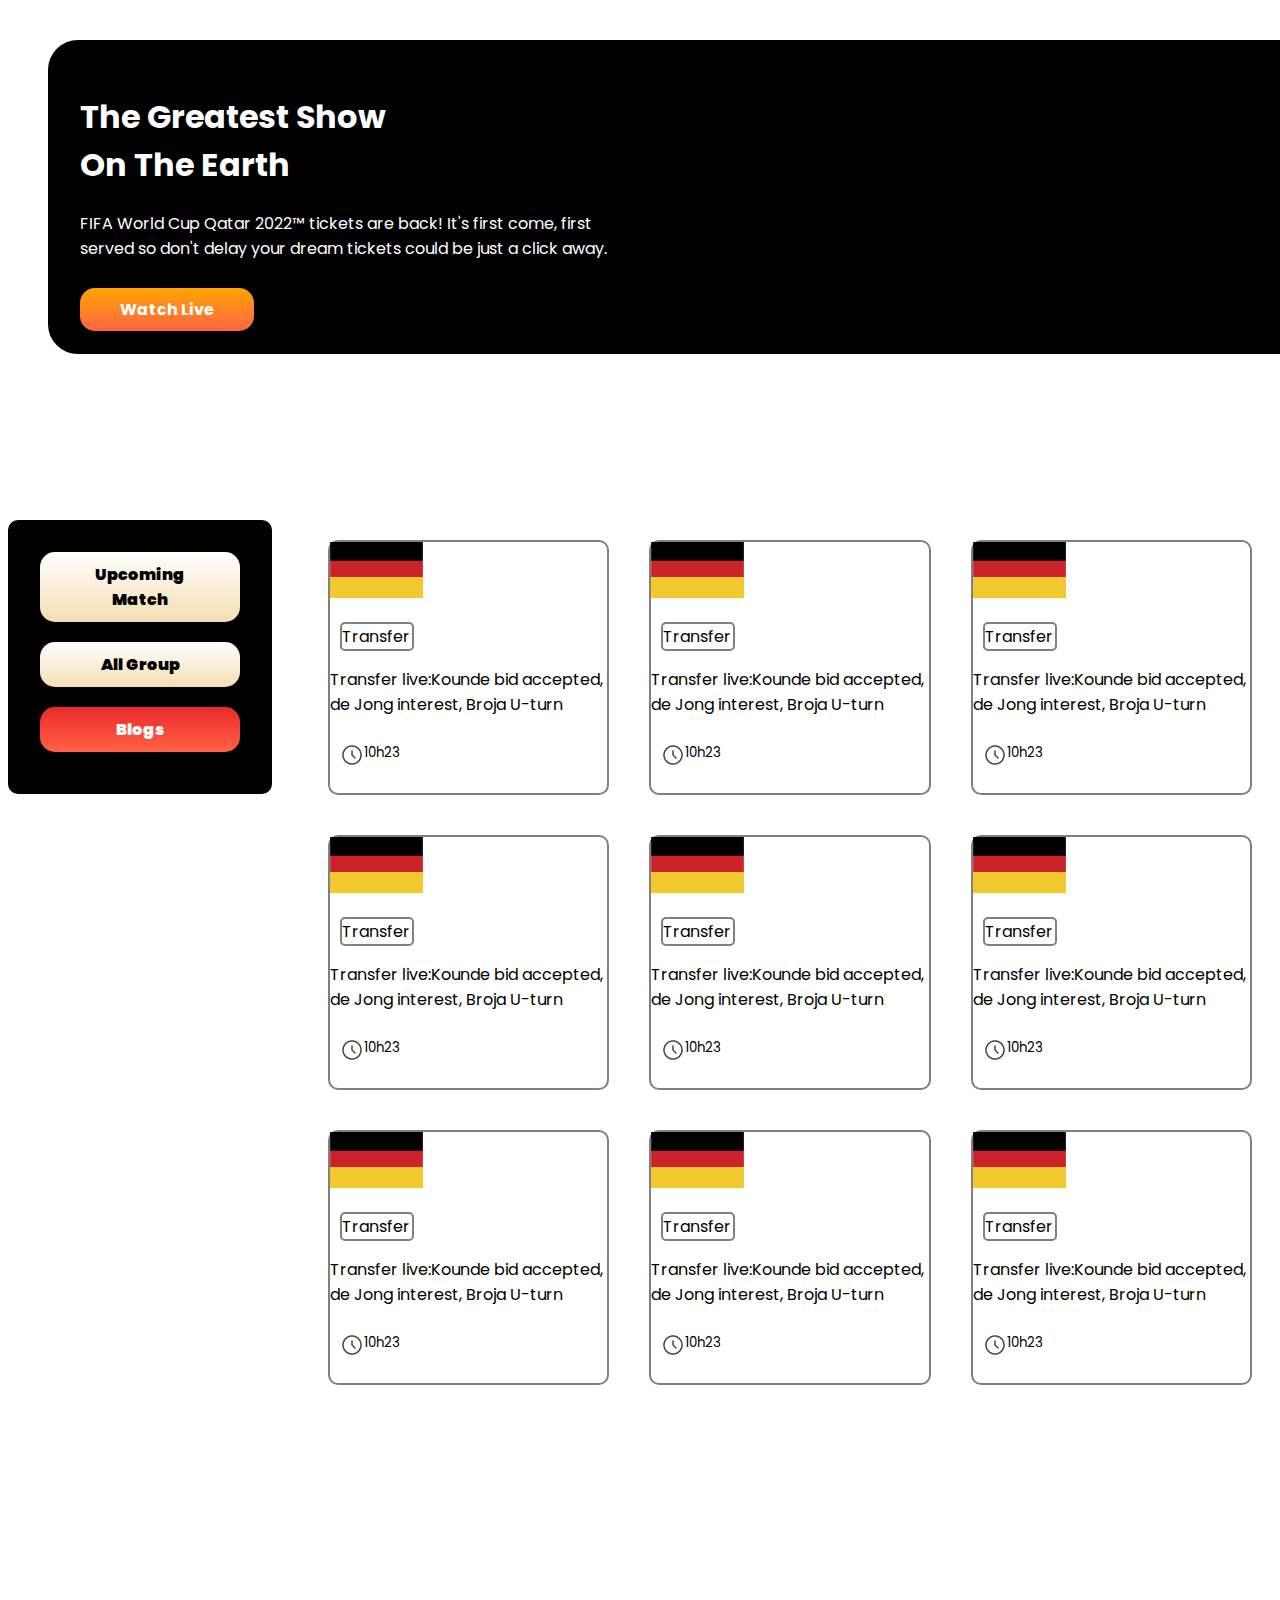
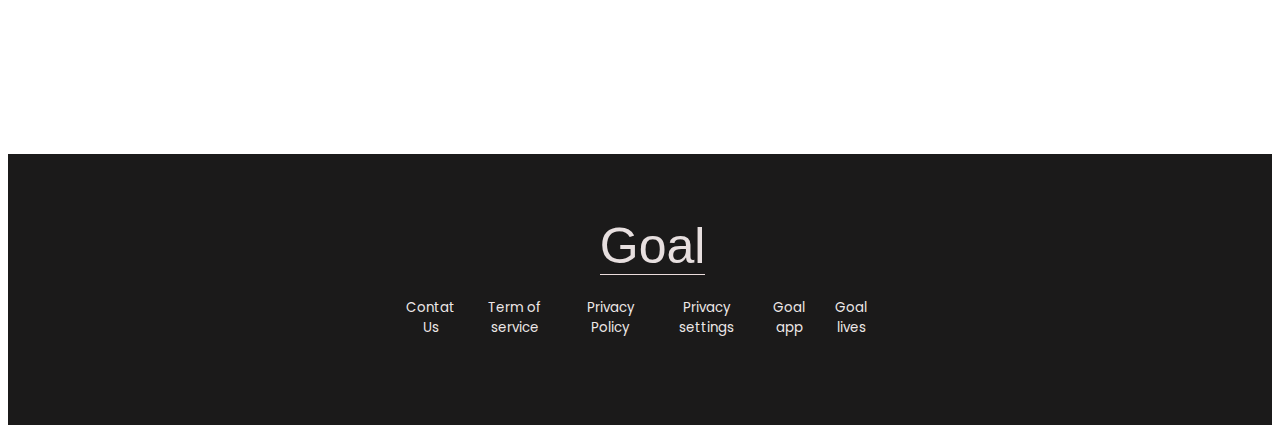
==== match.html @ 813bddba "my world cup" ====
<!DOCTYPE html>
<html lang="en">
<head>
    <meta charset="UTF-8">
    <meta http-equiv="X-UA-Compatible" content="IE=edge">
    <meta name="viewport" content="width=device-width, initial-scale=1.0">
    <link rel="preconnect" href="https://fonts.googleapis.com">
    <link rel="preconnect" href="https://fonts.gstatic.com" crossorigin>
    <link href="https://fonts.googleapis.com/css2?family=Poppins&display=swap" rel="stylesheet">
    <link rel="stylesheet" href="style.css">
    <title>A website of World-Cup</title>
    <script src="https://kit.fontawesome.com/1247c15ee6.js" crossorigin="anonymous"></script>
</head>
<body>
    <header>
        <div class="padding-set">
            <h1>The Greatest Show <br> On The Earth</h1>
            <p class="padding">FIFA World Cup Qatar 2022™ tickets are back! It's first come, first <br> served so don't delay your dream tickets could be just a click away. </p>
            <a class="watch-live" href="">Watch Live  <i class="fa-solid fa-angles-right"></i></a>
        </div>
        <div>
            <img src="world-cup/assets/Banner Image.png" alt="">
        </div>
   </header>
    <main>
        <section>
            <aside class="side-nav">
                <div class="border">
                    <nav class="nav-padding color-change "><a class="textdecoration" href=""> Upcoming Match </a></nav>
                    <nav class="nav-padding color-change"><a class="textdecoration" href=""> All Group</a></nav>
                    <nav class="nav-padding"><a class="textdecoration font-color" href=""> Blogs </a></nav>
                </div>
            </aside>
            <div class="image-icon">
              <section class="flex">
                <div class="Transfer-page">
                    <img src="assets/germany Flag.png" alt="">
                    <p class="transfer"> Transfer</p>
                    <p> Transfer live:Kounde bid accepted, <br> de Jong interest, Broja U-turn</p>
                    <p> <small> <img src="assets/Time Icon.png" alt="">10h <img src="world-cup/assets/Chat Icon.png" alt="">23</small></p>  
                </div>
                <div class="Transfer-page">
                    <img src="assets/germany Flag.png" alt="">
                    <p class="transfer"> Transfer</p>
                    <p> Transfer live:Kounde bid accepted, <br> de Jong interest, Broja U-turn</p>
                    <p> <small> <img src="assets/Time Icon.png" alt="">10h <img src="world-cup/assets/Chat Icon.png" alt="">23</small></p>  
                </div>
                <div class="Transfer-page">
                    <img src="assets/germany Flag.png" alt="">
                    <p class="transfer"> Transfer</p>
                    <p> Transfer live:Kounde bid accepted, <br> de Jong interest, Broja U-turn</p>
                    <p> <small> <img src="assets/Time Icon.png" alt="">10h <img src="world-cup/assets/Chat Icon.png" alt="">23</small></p>  
                </div>
              </section>
              <section class="flex">
                <div class="Transfer-page">
                    <img src="assets/germany Flag.png" alt="">
                    <p class="transfer"> Transfer</p>
                    <p> Transfer live:Kounde bid accepted, <br> de Jong interest, Broja U-turn</p>
                    <p> <small> <img src="assets/Time Icon.png" alt="">10h <img src="world-cup/assets/Chat Icon.png" alt="">23</small></p>  
                </div>
                <div class="Transfer-page">
                    <img src="assets/germany Flag.png" alt="">
                    <p class="transfer"> Transfer</p>
                    <p> Transfer live:Kounde bid accepted, <br> de Jong interest, Broja U-turn</p>
                    <p> <small> <img src="assets/Time Icon.png" alt="">10h <img src="world-cup/assets/Chat Icon.png" alt="">23</small></p>  
                </div>
                <div class="Transfer-page">
                    <img src="assets/germany Flag.png" alt="">
                    <p class="transfer"> Transfer</p>
                    <p> Transfer live:Kounde bid accepted, <br> de Jong interest, Broja U-turn</p>
                    <p> <small> <img src="assets/Time Icon.png" alt="">10h <img src="world-cup/assets/Chat Icon.png" alt="">23</small></p>  
                </div>
              </section> 
              <section class="flex">
                <div class="Transfer-page">
                    <img src="assets/germany Flag.png" alt="">
                    <p class="transfer"> Transfer</p>
                    <p> Transfer live:Kounde bid accepted, <br> de Jong interest, Broja U-turn</p>
                    <p> <small> <img src="assets/Time Icon.png" alt="">10h <img src="world-cup/assets/Chat Icon.png" alt="">23</small></p>  
                </div>
                <div class="Transfer-page">
                    <img src="assets/germany Flag.png" alt="">
                    <p class="transfer"> Transfer</p>
                    <p> Transfer live:Kounde bid accepted, <br> de Jong interest, Broja U-turn</p>
                    <p> <small> <img src="assets/Time Icon.png" alt="">10h <img src="world-cup/assets/Chat Icon.png" alt="">23</small></p>  
                </div>
                <div class="Transfer-page">
                    <img src="assets/germany Flag.png" alt="">
                    <p class="transfer"> Transfer</p>
                    <p> Transfer live:Kounde bid accepted, <br> de Jong interest, Broja U-turn</p>
                    <p> <small> <img src="assets/Time Icon.png" alt="">10h <img src="world-cup/assets/Chat Icon.png" alt="">23</small></p>  
                </div>
              </section>   
            </div>
        </section> 
    </main>
    <footer>
        <span> Goal </span>
        <br>
        <small> 
        
            <p>Contat Us </p>
            <p>Term of service </p>
           <p> Privacy Policy</p>
           <p> Privacy settings </p>
           <p>Goal app </p>
           <p>Goal lives</p>
        
        </small>
     </footer>
     
</body>
</html>
---- style.css ----
body{
    font-family: 'Poppins', sans-serif;
}
.watch-live{
    text-decoration: none;
    background-image:linear-gradient(orange,tomato);
    padding: 10px 40px;
    border-radius: 15px;
    color:white;
    font-weight: 700;
}
header{
    display: flex;
    border: 2px solid black;
    border-radius: 30px;
    background-color: black;
    color: white;
    margin: 40px;
    height: 100%;
    text-align: justify;
    width: 100%;
}
.padding-set{
    padding: 30px;
}
.padding{
    padding-bottom: 20px;
}
.side-nav, 
.image-icon{
    float: left;
    height:500px ;
    margin-top: 10%;
}
aside{
    background-color:white;
    width: 300px;
}
.image-icon{
    width: calc(100% - 300px);
    }
.border{
    text-align: center;
    border: 2px solid black;
    border-radius: 10px;
    background-color:black;
    height: 250px;
    width: 80%;
    padding: 10px;
}
.textdecoration{
    text-decoration: none;
    color:black;
    font-weight: 900;
}
.nav-padding{
    background-image:linear-gradient(rgb(236, 41, 41),tomato);
    padding: 10px 40px;
    border-radius: 15px;
    margin: 20px;
}
.color-change{
    background-image:linear-gradient(white,wheat);
}
.font-color{
    color: white;
}
.Transfer-page{
    border: 2px solid gray;
    border-radius: 10px;
    width: 310px;
}
.inline{
    display: inline;
}
.transfer{
    border: 2px solid gray;
    border-radius: 5px;
    width: 70px;
    margin-left: 10px;
}
small{
    display: inline;
    padding: 20px;
}
.flex{
    display: flex;
}
.flex div{
    margin: 20px;
}
footer{
    margin-top: 1400px;
    text-align: center;
    color:rgb(238, 232, 232) ;
    text-align: center;
    background-color: rgb(27, 26, 26);
    padding:5% 30%;
}
span{
    font-size: 50px;
    font-family: Arial, Helvetica, sans-serif;
    color: rgb(231, 223, 223);
    border-bottom: 1px solid rgb(235, 220, 220);
    width: 10000px;
    text-align: center;
    margin-bottom: 50px;
    margin-left: 5%;
}
small{
    display: flex;
    padding: 10px;
    
}
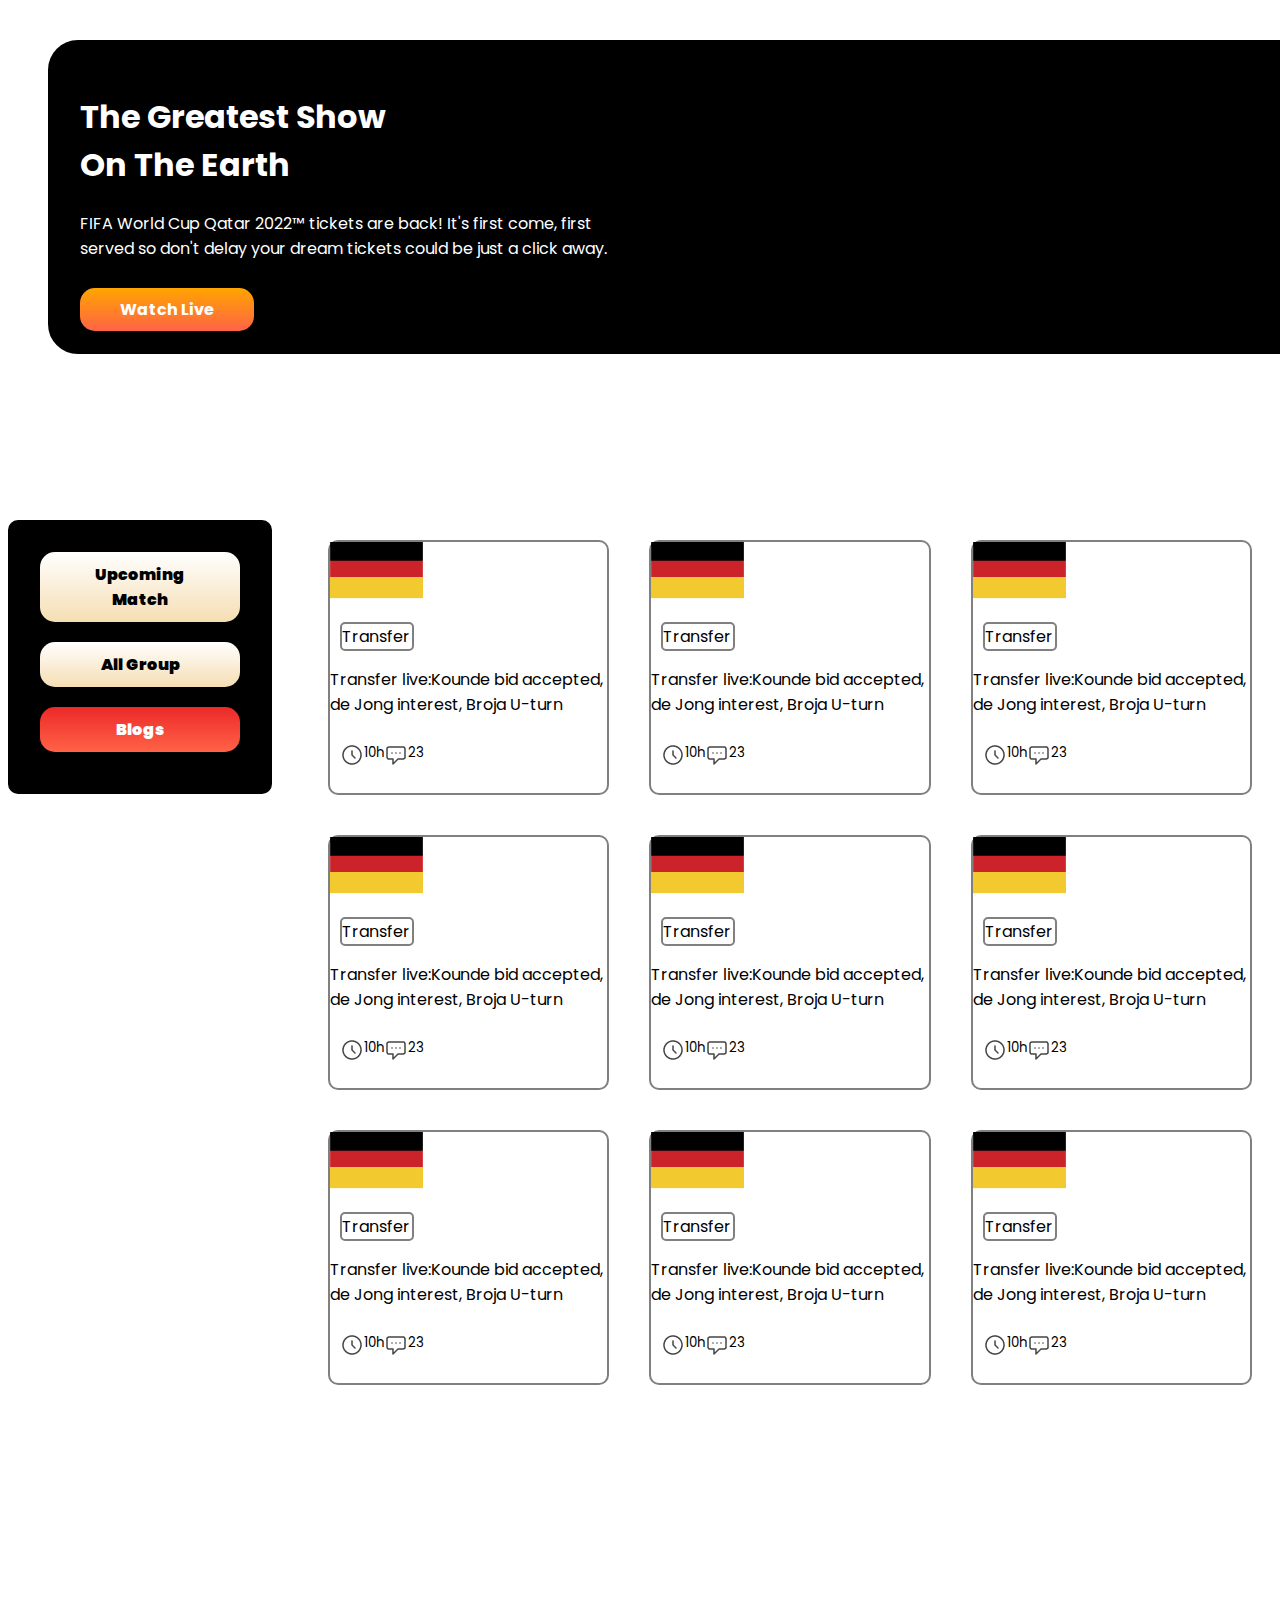
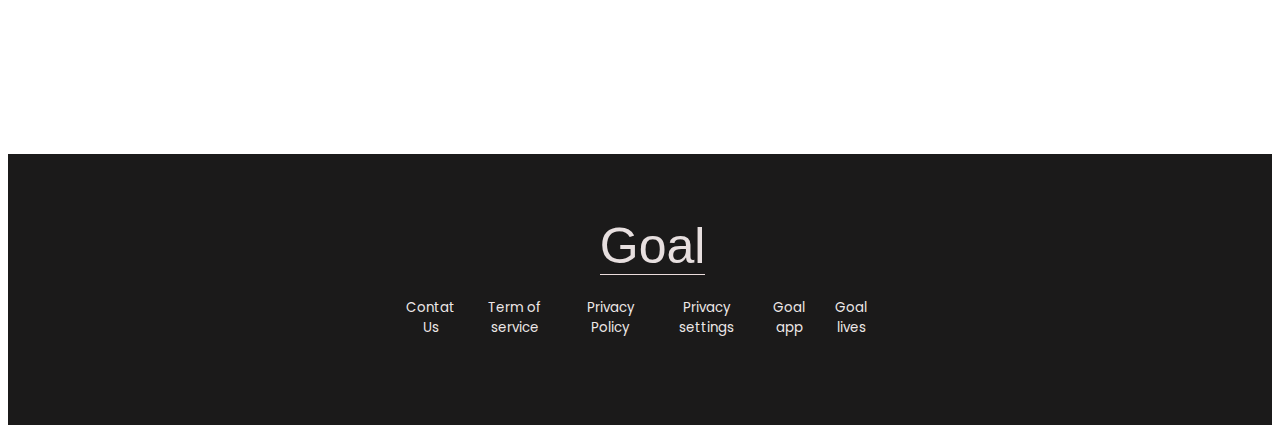
==== commit 7af9b799: "style added" ====
--- a/match.html
+++ b/match.html
@@ -37,19 +37,19 @@
                     <img src="assets/germany Flag.png" alt="">
                     <p class="transfer"> Transfer</p>
                     <p> Transfer live:Kounde bid accepted, <br> de Jong interest, Broja U-turn</p>
-                    <p> <small> <img src="assets/Time Icon.png" alt="">10h <img src="world-cup/assets/Chat Icon.png" alt="">23</small></p>  
+                    <p> <small> <img src="assets/Time Icon.png" alt="">10h <img src="assets/Chat Icon.png" alt="">23</small></p>  
                 </div>
                 <div class="Transfer-page">
                     <img src="assets/germany Flag.png" alt="">
                     <p class="transfer"> Transfer</p>
                     <p> Transfer live:Kounde bid accepted, <br> de Jong interest, Broja U-turn</p>
-                    <p> <small> <img src="assets/Time Icon.png" alt="">10h <img src="world-cup/assets/Chat Icon.png" alt="">23</small></p>  
+                    <p> <small> <img src="assets/Time Icon.png" alt="">10h <img src="assets/Chat Icon.png" alt="">23</small></p>  
                 </div>
                 <div class="Transfer-page">
                     <img src="assets/germany Flag.png" alt="">
                     <p class="transfer"> Transfer</p>
                     <p> Transfer live:Kounde bid accepted, <br> de Jong interest, Broja U-turn</p>
-                    <p> <small> <img src="assets/Time Icon.png" alt="">10h <img src="world-cup/assets/Chat Icon.png" alt="">23</small></p>  
+                    <p> <small> <img src="assets/Time Icon.png" alt="">10h <img src="assets/Chat Icon.png" alt="">23</small></p>  
                 </div>
               </section>
               <section class="flex">
@@ -57,19 +57,19 @@
                     <img src="assets/germany Flag.png" alt="">
                     <p class="transfer"> Transfer</p>
                     <p> Transfer live:Kounde bid accepted, <br> de Jong interest, Broja U-turn</p>
-                    <p> <small> <img src="assets/Time Icon.png" alt="">10h <img src="world-cup/assets/Chat Icon.png" alt="">23</small></p>  
+                    <p> <small> <img src="assets/Time Icon.png" alt="">10h <img src="assets/Chat Icon.png" alt="">23</small></p>  
                 </div>
                 <div class="Transfer-page">
                     <img src="assets/germany Flag.png" alt="">
                     <p class="transfer"> Transfer</p>
                     <p> Transfer live:Kounde bid accepted, <br> de Jong interest, Broja U-turn</p>
-                    <p> <small> <img src="assets/Time Icon.png" alt="">10h <img src="world-cup/assets/Chat Icon.png" alt="">23</small></p>  
+                    <p> <small> <img src="assets/Time Icon.png" alt="">10h <img src="assets/Chat Icon.png" alt="">23</small></p>  
                 </div>
                 <div class="Transfer-page">
                     <img src="assets/germany Flag.png" alt="">
                     <p class="transfer"> Transfer</p>
                     <p> Transfer live:Kounde bid accepted, <br> de Jong interest, Broja U-turn</p>
-                    <p> <small> <img src="assets/Time Icon.png" alt="">10h <img src="world-cup/assets/Chat Icon.png" alt="">23</small></p>  
+                    <p> <small> <img src="assets/Time Icon.png" alt="">10h <img src="assets/Chat Icon.png" alt="">23</small></p>  
                 </div>
               </section> 
               <section class="flex">
@@ -77,19 +77,19 @@
                     <img src="assets/germany Flag.png" alt="">
                     <p class="transfer"> Transfer</p>
                     <p> Transfer live:Kounde bid accepted, <br> de Jong interest, Broja U-turn</p>
-                    <p> <small> <img src="assets/Time Icon.png" alt="">10h <img src="world-cup/assets/Chat Icon.png" alt="">23</small></p>  
+                    <p> <small> <img src="assets/Time Icon.png" alt="">10h <img src="assets/Chat Icon.png" alt="">23</small></p>  
                 </div>
                 <div class="Transfer-page">
                     <img src="assets/germany Flag.png" alt="">
                     <p class="transfer"> Transfer</p>
                     <p> Transfer live:Kounde bid accepted, <br> de Jong interest, Broja U-turn</p>
-                    <p> <small> <img src="assets/Time Icon.png" alt="">10h <img src="world-cup/assets/Chat Icon.png" alt="">23</small></p>  
+                    <p> <small> <img src="assets/Time Icon.png" alt="">10h <img src="assets/Chat Icon.png" alt="">23</small></p>  
                 </div>
                 <div class="Transfer-page">
                     <img src="assets/germany Flag.png" alt="">
                     <p class="transfer"> Transfer</p>
                     <p> Transfer live:Kounde bid accepted, <br> de Jong interest, Broja U-turn</p>
-                    <p> <small> <img src="assets/Time Icon.png" alt="">10h <img src="world-cup/assets/Chat Icon.png" alt="">23</small></p>  
+                    <p> <small> <img src="assets/Time Icon.png" alt="">10h <img src="assets/Chat Icon.png" alt="">23</small></p>  
                 </div>
               </section>   
             </div>
